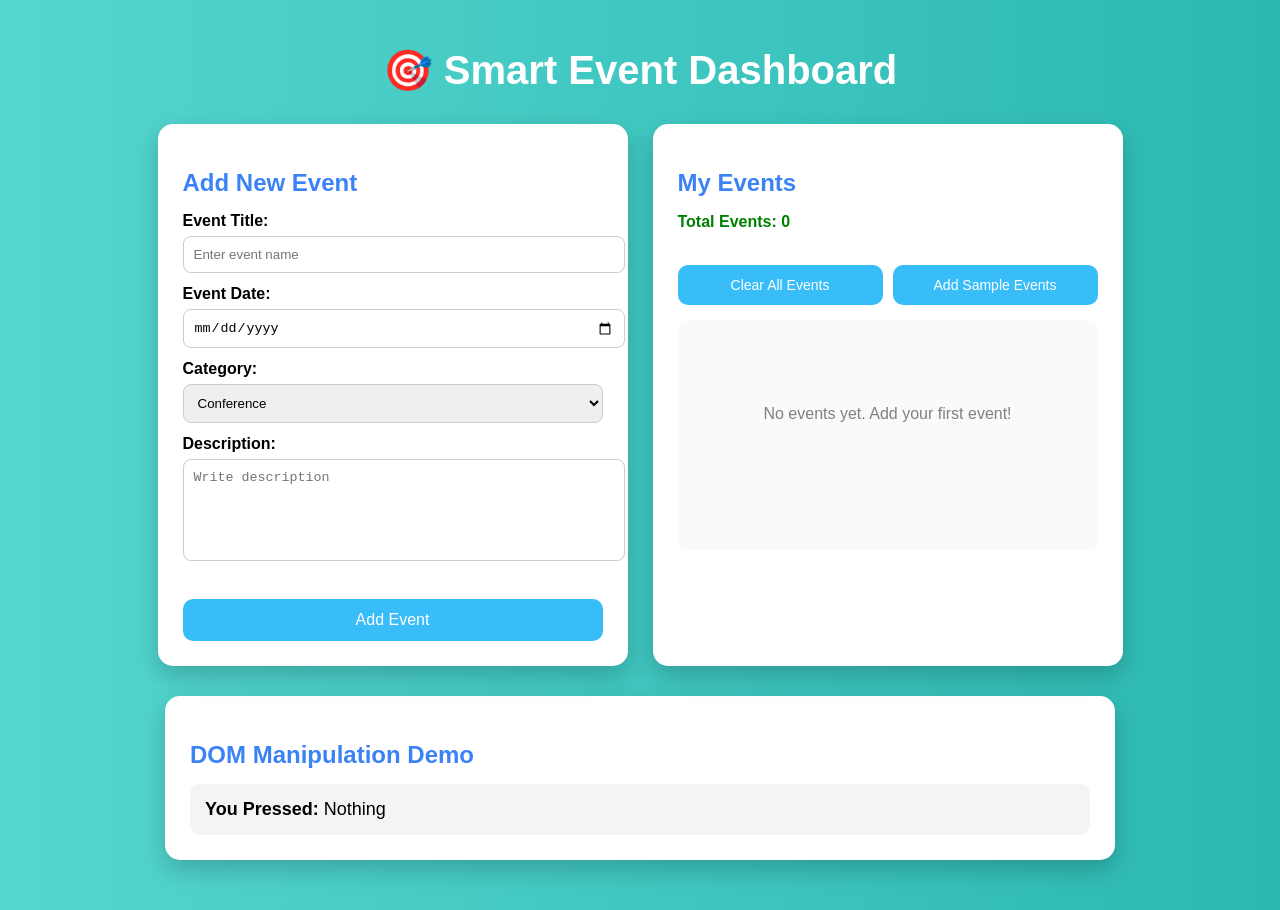
==== Ass.1/index.html @ fc3c7b60 "Add files via upload" ====
<!DOCTYPE html>
<html lang="en">
<head>
  <meta charset="UTF-8">
  <meta name="viewport" content="width=device-width, initial-scale=1.0">
  <title>Smart Event Dashboard</title>
  <link rel="stylesheet" href="style.css">
</head>
<body>

  <h1 class="title">🎯 Smart Event Dashboard</h1>

  <div class="container">

    <!-- LEFT CARD -->
    <div class="card">
      <h2>Add New Event</h2>

      <label>Event Title:</label>
      <input type="text" id="eventTitle" placeholder="Enter event name">

      <label>Event Date:</label>
      <input type="date" id="eventDate">

      <label>Category:</label>
      <select id="eventCategory">
        <option>Conference</option>
        <option>Workshop</option>
        <option>Meeting</option>
        <option>Party</option>
      </select>

      <label>Description:</label>
      <textarea id="eventDesc" placeholder="Write description"></textarea>

      <p id="msg"></p>

      <button onclick="addEvent()">Add Event</button>
    </div>

    <!-- RIGHT CARD -->
    <div class="card">
      <h2>My Events</h2>

      <p id="eventCount" style="font-weight:bold; color:green;">Total Events: 0</p>

      <div class="btn-row">
        <button class="small-btn" onclick="clearEvents()">Clear All Events</button>
        <button class="small-btn" onclick="addSampleEvents()">Add Sample Events</button>
      </div>

      <div id="eventList" class="event-list">
        <p class="empty">No events yet. Add your first event!</p>
      </div>
    </div>

  </div>

  <!-- DOM DEMO -->
  <div class="card dom-card">
    <h2>DOM Manipulation Demo</h2>
    <div class="dom-box">
      <b>You Pressed:</b> <span id="keyPressed">Nothing</span>
    </div>
  </div>

  <script src="script.js"></script>
</body>
</html>
---- Ass.1/style.css ----
body {
  margin: 0;
  font-family: Arial, sans-serif;
  background: linear-gradient(to right, #55d6d0, #2cb8b2);
  padding: 20px;
}

.title {
  text-align: center;
  color: white;
  font-size: 40px;
  margin-bottom: 30px;
}

.container {
  display: flex;
  gap: 25px;
  justify-content: center;
  flex-wrap: wrap;
}

.card {
  background: white;
  padding: 25px;
  width: 420px;
  border-radius: 15px;
  box-shadow: 0px 10px 25px rgba(0,0,0,0.2);
}

.card h2 {
  color: #3b82f6;
  margin-bottom: 15px;
}

label {
  display: block;
  margin-top: 12px;
  font-weight: bold;
}

input, select, textarea {
  width: 100%;
  padding: 10px;
  margin-top: 6px;
  border-radius: 8px;
  border: 1px solid #ccc;
  outline: none;
}

textarea {
  height: 80px;
  resize: none;
}

button {
  margin-top: 18px;
  width: 100%;
  padding: 12px;
  border: none;
  border-radius: 10px;
  background: #38bdf8;
  color: white;
  font-size: 16px;
  cursor: pointer;
}

button:hover {
  background: #0ea5e9;
}

.btn-row {
  display: flex;
  gap: 10px;
  margin-bottom: 15px;
}

.small-btn {
  width: 50%;
  font-size: 14px;
}

.event-list {
  background: #f9fafb;
  padding: 15px;
  border-radius: 10px;
  min-height: 200px;
}

.event-item {
  background: white;
  padding: 10px;
  border-radius: 8px;
  margin-bottom: 10px;
  border-left: 5px solid #38bdf8;
}

.event-item button {
  background: red;
  margin-top: 10px;
}

.event-item button:hover {
  background: darkred;
}

.empty {
  text-align: center;
  color: gray;
  margin-top: 70px;
}

.dom-card {
  width: 900px;
  margin: 30px auto;
}

.dom-box {
  background: #f3f4f6;
  padding: 15px;
  border-radius: 10px;
  font-size: 18px;
}

#msg {
  font-weight: bold;
  margin-top: 10px;
}
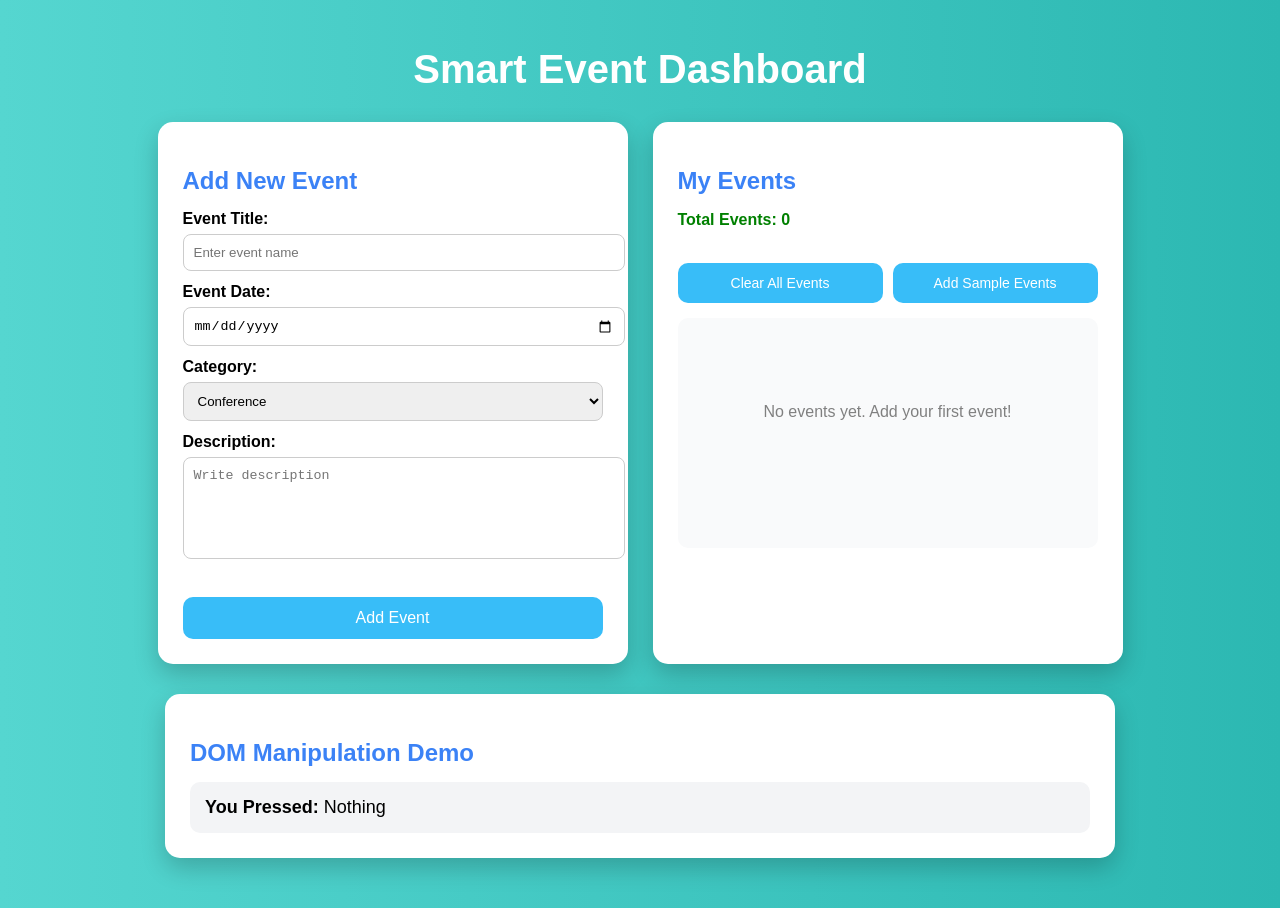
==== commit c3ad0532: "Fix HTML formatting and add missing newline" ====
--- a/Ass.1/index.html
+++ b/Ass.1/index.html
@@ -8,7 +8,7 @@
 </head>
 <body>
 
-  <h1 class="title">🎯 Smart Event Dashboard</h1>
+  <h1 class="title">Smart Event Dashboard</h1>
 
   <div class="container">
 
@@ -66,4 +66,5 @@
 
   <script src="script.js"></script>
 </body>
-</html>+
+</html>
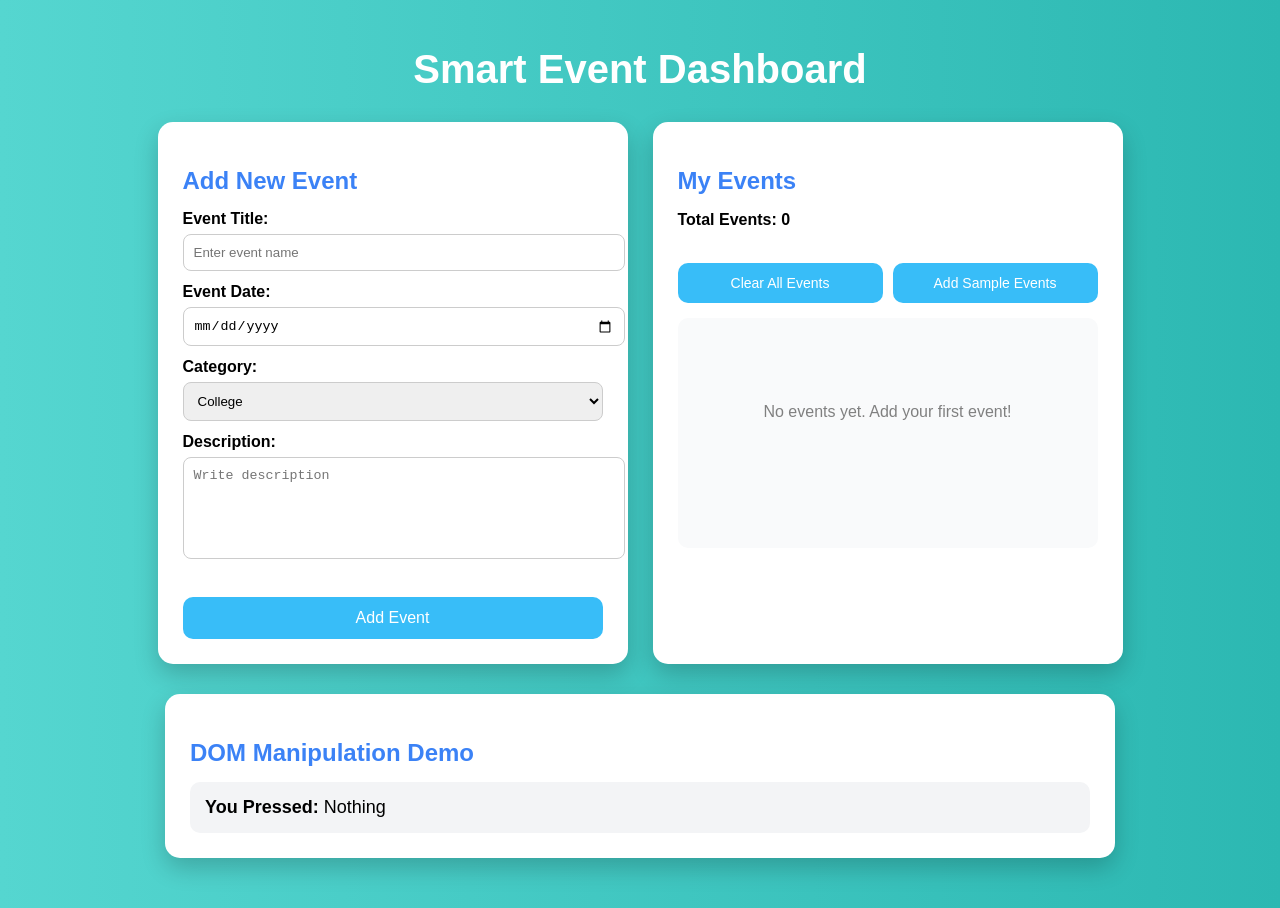
==== commit 41200453: "index.html" ====
--- a/Ass.1/index.html
+++ b/Ass.1/index.html
@@ -12,7 +12,6 @@
 
   <div class="container">
 
-    <!-- LEFT CARD -->
     <div class="card">
       <h2>Add New Event</h2>
 
@@ -24,10 +23,10 @@
 
       <label>Category:</label>
       <select id="eventCategory">
-        <option>Conference</option>
-        <option>Workshop</option>
-        <option>Meeting</option>
-        <option>Party</option>
+        <option>College</option>
+        <option>Gaming</option>
+        <option>Bike Riding</option>
+        <option>Study</option>
       </select>
 
       <label>Description:</label>
@@ -38,11 +37,10 @@
       <button onclick="addEvent()">Add Event</button>
     </div>
 
-    <!-- RIGHT CARD -->
     <div class="card">
       <h2>My Events</h2>
 
-      <p id="eventCount" style="font-weight:bold; color:green;">Total Events: 0</p>
+      <p id="eventCount" style="font-weight:bold; color:black;">Total Events: 0</p>
 
       <div class="btn-row">
         <button class="small-btn" onclick="clearEvents()">Clear All Events</button>
@@ -50,13 +48,12 @@
       </div>
 
       <div id="eventList" class="event-list">
-        <p class="empty">No events yet. Add your first event!</p>
+        <p class="empty">No events Add your first event</p>
       </div>
     </div>
 
   </div>
 
-  <!-- DOM DEMO -->
   <div class="card dom-card">
     <h2>DOM Manipulation Demo</h2>
     <div class="dom-box">
@@ -66,5 +63,4 @@
 
   <script src="script.js"></script>
 </body>
-
 </html>
